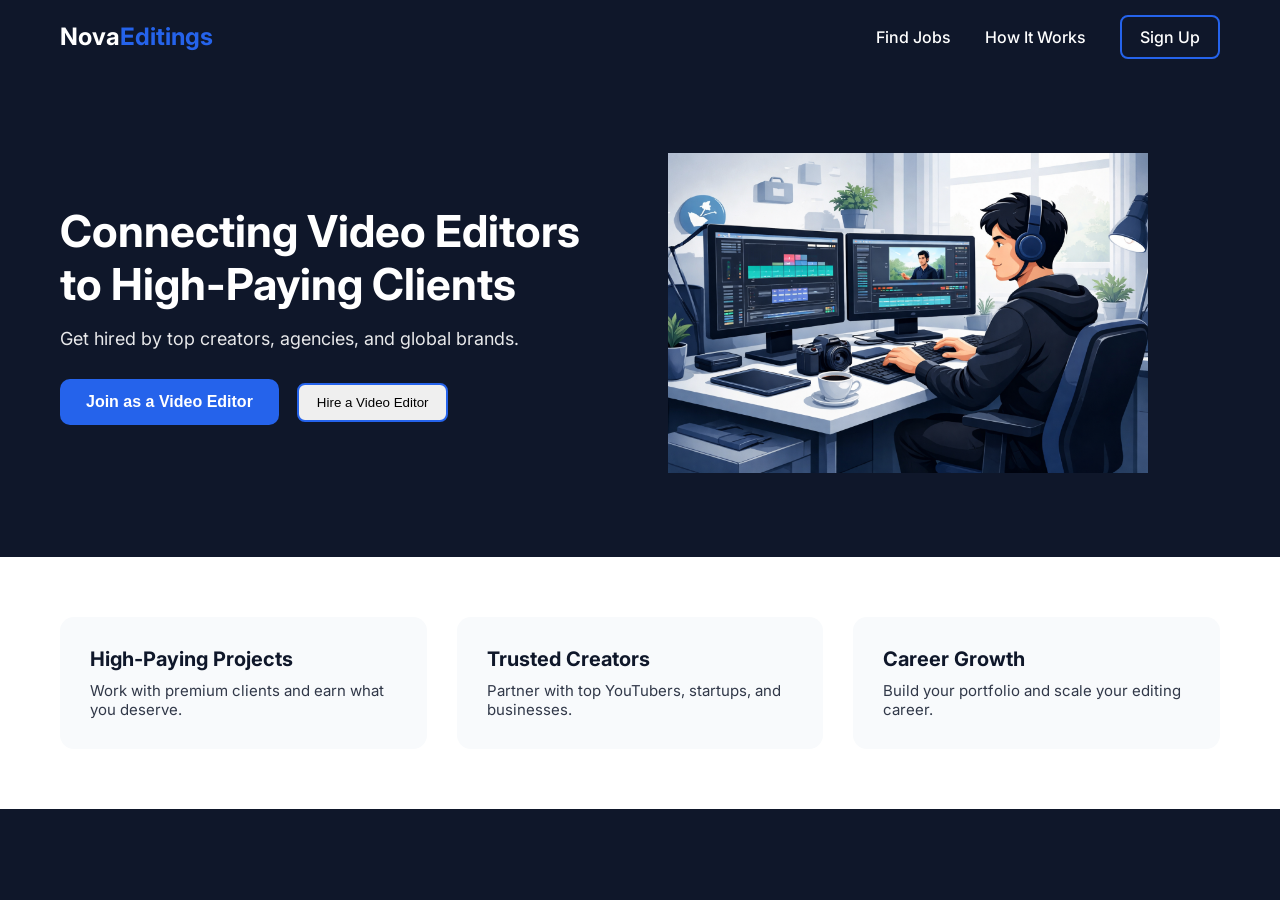
==== index.html @ de20d6f6 "first commit" ====
<!DOCTYPE html>
<html lang="en">
<head>
    <meta charset="UTF-8">
    <title>Nova Editings – Hire Elite Video Editors</title>
    <meta name="viewport" content="width=device-width, initial-scale=1.0">

    <!-- Google Font -->
    <link href="https://fonts.googleapis.com/css2?family=Inter:wght@400;600;700&display=swap" rel="stylesheet">

    <link rel="stylesheet" href="style.css">
</head>
<body>

<header class="navbar">
    <div class="logo">Nova<span>Editings</span></div>
    <nav>
        <a href="#">Find Jobs</a>
        <a href="#">How It Works</a>
        <a href="#" class="btn-outline">Sign Up</a>
    </nav>
</header>

<section class="hero">
    <div class="hero-text">
        <h1>Connecting Video Editors<br>to High-Paying Clients</h1>
        <p>Get hired by top creators, agencies, and global brands.</p>

        <div class="hero-buttons">
            <button class="btn-primary">Join as a Video Editor</button>
            <button class="btn-outline">Hire a Video Editor</button>
        </div>
    </div>

    <div class="hero-visual">
        <img src="editor1.png" alt="Video Editor Workspace">
    </div>
</section>

<section class="features">
    <div class="feature">
        <h3>High-Paying Projects</h3>
        <p>Work with premium clients and earn what you deserve.</p>
    </div>

    <div class="feature">
        <h3>Trusted Creators</h3>
        <p>Partner with top YouTubers, startups, and businesses.</p>
    </div>

    <div class="feature">
        <h3>Career Growth</h3>
        <p>Build your portfolio and scale your editing career.</p>
    </div>
</section>

<script src="script.js"></script>
</body>
</html>
---- style.css ----
:root {
    --dark: #0F172A;
    --blue: #2563EB;
    --white: #FFFFFF;
}

* {
    margin: 0;
    padding: 0;
    box-sizing: border-box;
}

body {
    font-family: 'Inter', sans-serif;
    background-color: var(--dark);
    color: var(--white);
}

/* Navbar */
.navbar {
    display: flex;
    justify-content: space-between;
    align-items: center;
    padding: 22px 60px;
}

.logo {
    font-size: 24px;
    font-weight: 700;
}

.logo span {
    color: var(--blue);
}

nav a {
    margin-left: 30px;
    text-decoration: none;
    color: var(--white);
    font-weight: 500;
}

.btn-outline {
    padding: 10px 18px;
    border: 2px solid var(--blue);
    border-radius: 8px;
}

/* Hero Section */
.hero {
    display: grid;
    grid-template-columns: 1.1fr 1fr;
    align-items: center;
    padding: 80px 60px;
}

.hero-text h1 {
    font-size: 44px;
    line-height: 1.2;
    margin-bottom: 18px;
}

.hero-text p {
    font-size: 18px;
    opacity: 0.9;
}

.hero-buttons {
    margin-top: 30px;
}

.btn-primary {
    background-color: var(--blue);
    color: var(--white);
    border: none;
    padding: 14px 26px;
    border-radius: 10px;
    font-size: 16px;
    font-weight: 600;
    cursor: pointer;
    margin-right: 14px;
}

.hero-visual img {
    width: 100%;
    max-width: 480px;
    margin-left: auto;
}

/* Features */
.features {
    background-color: var(--white);
    color: var(--dark);
    display: grid;
    grid-template-columns: repeat(3, 1fr);
    gap: 30px;
    padding: 60px;
}

.feature {
    padding: 30px;
    border-radius: 14px;
    background: #f8fafc;
}

.feature h3 {
    margin-bottom: 10px;
    font-size: 20px;
}

.feature p {
    font-size: 15px;
    opacity: 0.85;
}

/* Responsive */
@media (max-width: 900px) {
    .hero {
        grid-template-columns: 1fr;
        text-align: center;
    }

    .hero-visual {
        margin-top: 40px;
    }

    .features {
        grid-template-columns: 1fr;
    }
}
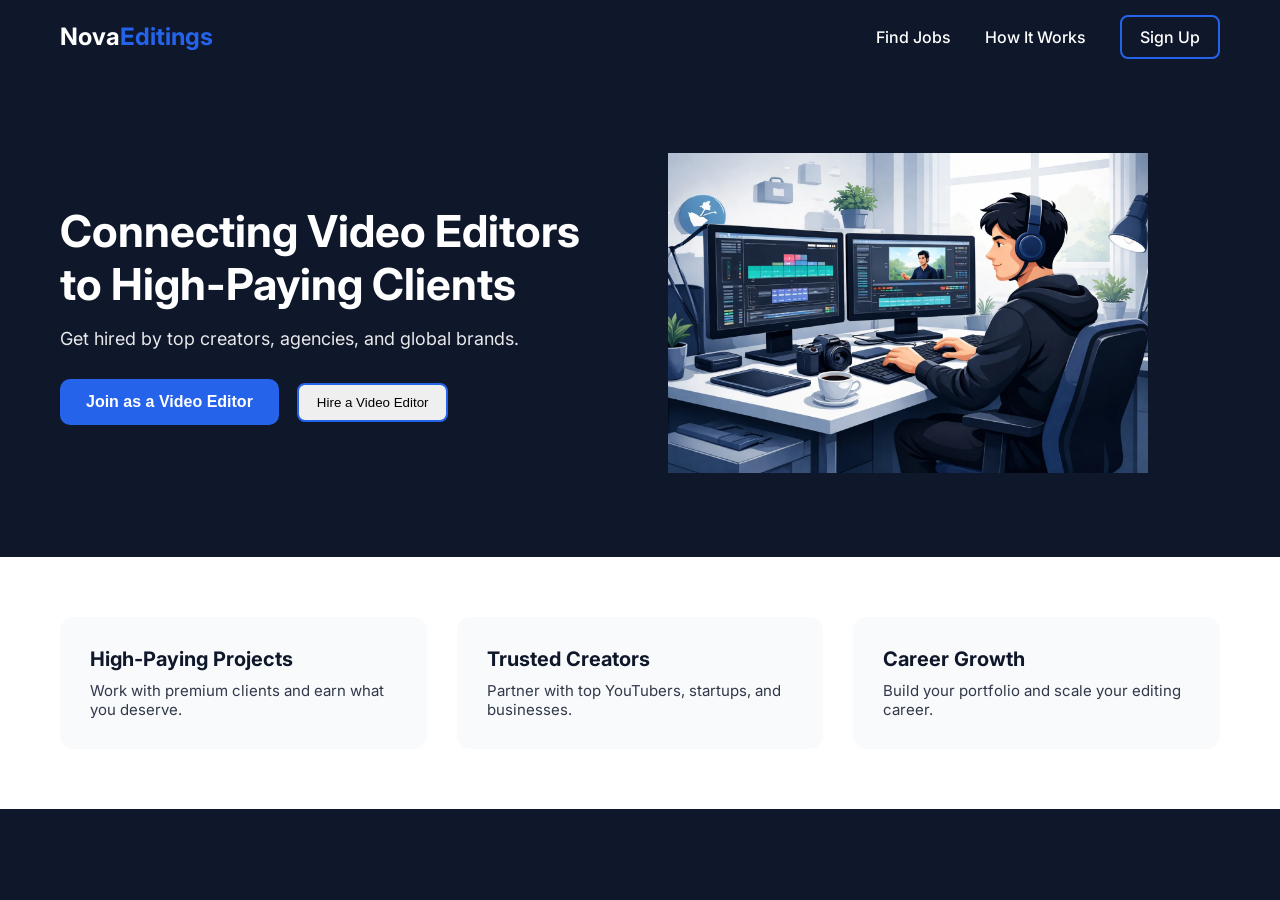
==== commit 845e5406: "images added" ====
--- a/index.html
+++ b/index.html
@@ -33,7 +33,7 @@
     </div>
 
     <div class="hero-visual">
-        <img src="editor1.png" alt="Video Editor Workspace">
+        <img src="editor1.webp" alt="Video Editor Workspace">
     </div>
 </section>
 
